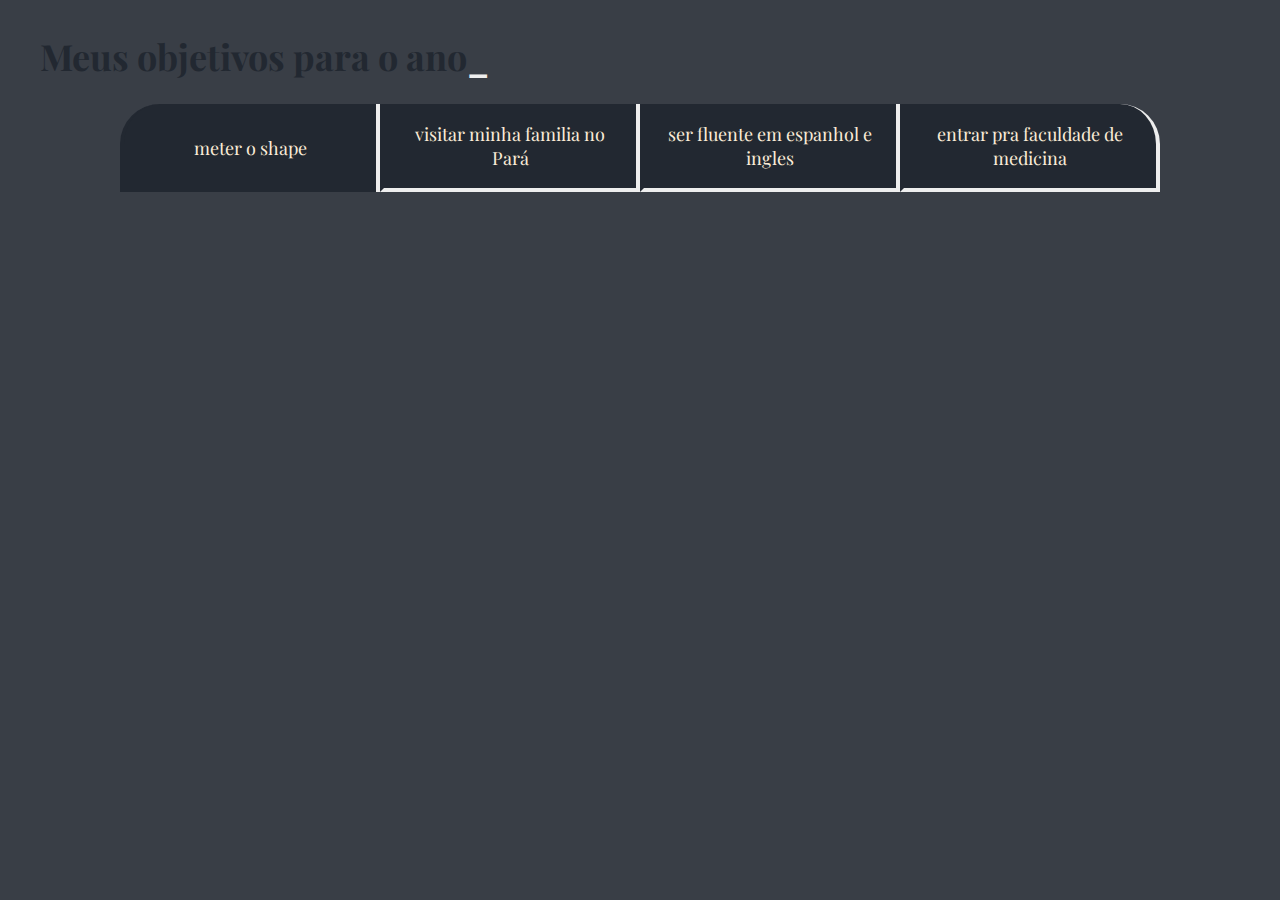
==== index.html @ 51d3b7a7 "05/03 alegri" ====
<!DOCTYPE html>
<html lang="pt-BR"> 
    <head> 
        <meta charset="UTF-8">
        <meta http-equiv="X-UA-Compatible" content="IE=edge">
        <meta name="viewport" content="width=device-width, initial-scale=1.0"> 
        <title>Meus objetivos</title> 
        <link rel="stylesheet" href="style.css">
</head>
 <body>
    <section class="conteudo-principal">
        <h1 class="titulo-principal">Meus objetivos para o ano<span>_</span></h1> 
        <div class="botoes">
            <button class="botao ativo">meter o shape</button>
            <button class="botao">visitar minha familia no Pará</button>
            <button class="botao">ser fluente em espanhol e ingles</button>
            <button class="botao">entrar pra faculdade de medicina</button>
       </div> 
    </section>
 </body> 
 </html>
---- style.css ----
@import url('https://fonts.googleapis.com/css2?family=Open+Sans:ital,wght@0,300..800;1,300..800&family=Playfair+Display:ital,wght@0,400..900;1,400..900&display=swap'); 
     


:root{ 
    --preto: #222831; 
    --cinza: #393E46; 
    --azul: #00ADB5; 
    --branco: #EEEEEE;
    --font-titulo: "Open Sans", sans-serif; 
    --fonte-texto: "Playfair Display", serif; 
} 
body{ 
    background-color: var(--cinza); 
    color: var(--preto);
    font-family: var(--fonte-texto);

}

.conteudo-principal{
    display: flex;
    flex-direction: column;
    justify-content: center;
    align-items: center;
    max-width: 1200px;
    width: 100%;
    margin: 0 auto;
    
}
.titulo-principal{
  text-align:left;
  width: 100%;
  font-size: 36px;
}


.titulo-principal span{
    color: var(--branco);
}
.botao{
  font-family: var(--fonte-texto);
  font-size: 18px;
  background-color: var(--preto);
  color: antiquewhite;
  display:flex;
  justify-content: center;
  align-items: center;
  padding: 1em;
  width: 100%;
  border-bottom: 4px solid var(--branco);
  border-left: 4px solid var(--preto);
  border-right: 4px solid var(--branco);
  border-top: none;

}
.botoes{
    display: block;
}

.botao:first-child{
    border-radius: 40px 40px 0 0;
}

.botao:last-child{
    border-radius: 0 0 40px 40px;
}
 
.ativo{
    background-color: var(--preto);
    border-bottom: var(--preto);
}

@media screen and (min-width: 768px){
    .botoes{
        display: flex;
    }
    .botao:first-child{
        border-radius: 40px 0 0 0;
    }
    .botao:last-child{
       border-radius: 0 40px 0 0;
    }
}
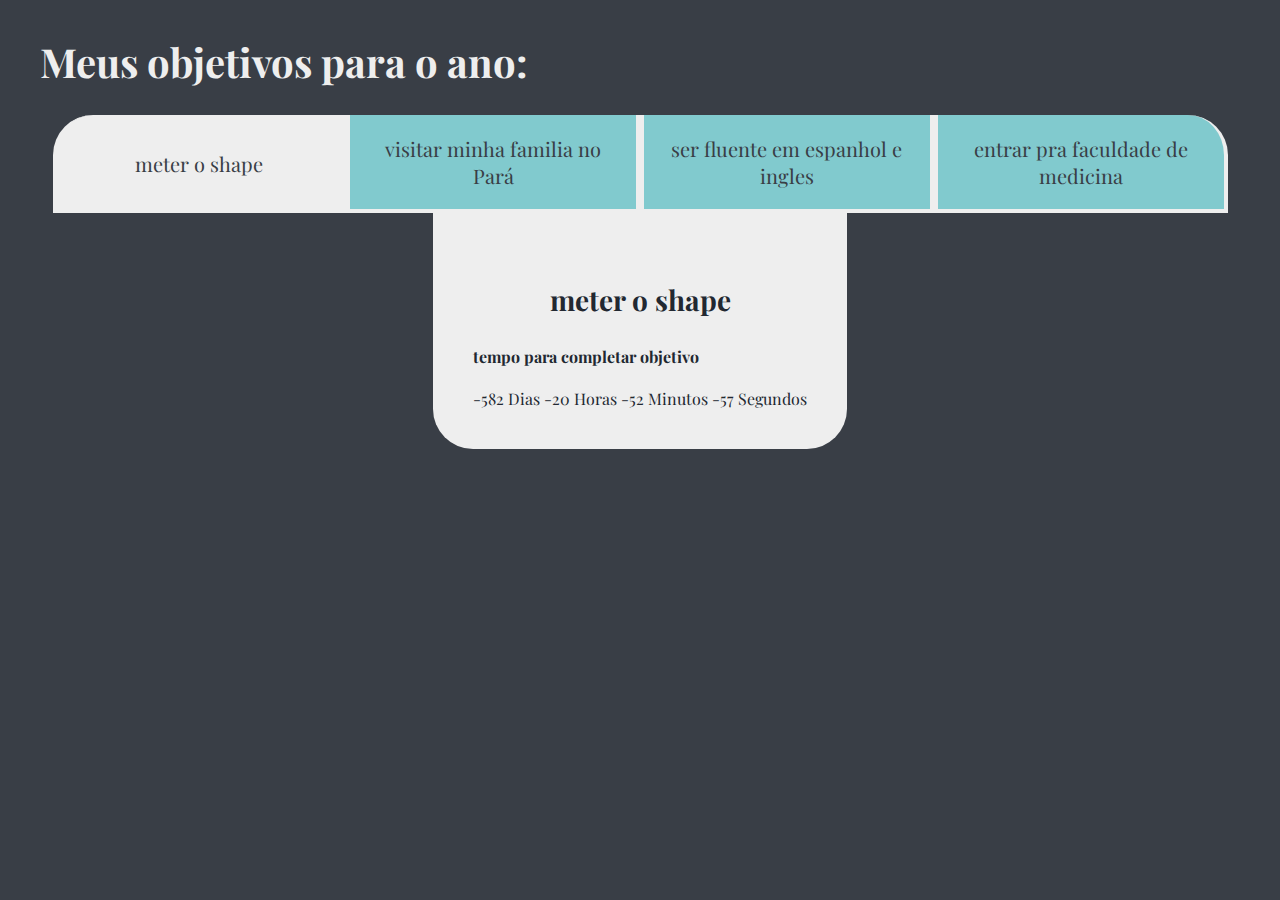
==== commit f4c22693: "08/04" ====
--- a/index.html
+++ b/index.html
@@ -1,21 +1,48 @@
 <!DOCTYPE html>
-<html lang="pt-BR"> 
-    <head> 
-        <meta charset="UTF-8">
-        <meta http-equiv="X-UA-Compatible" content="IE=edge">
-        <meta name="viewport" content="width=device-width, initial-scale=1.0"> 
-        <title>Meus objetivos</title> 
-        <link rel="stylesheet" href="style.css">
+<html lang="pt-BR">
+
+<head>
+    <meta charset="UTF-8">
+    <meta http-equiv="X-UA-Compatible" content="IE=edge">
+    <meta name="viewport" content="width=device-width, initial-scale=1.0">
+    <title>Meus objetivos</title>
+    <link rel="stylesheet" href="style.css">
 </head>
- <body>
+
+<body>
     <section class="conteudo-principal">
-        <h1 class="titulo-principal">Meus objetivos para o ano<span>_</span></h1> 
+        <h1 class="titulo-principal">Meus objetivos para o ano<span>:</span></h1>
         <div class="botoes">
             <button class="botao ativo">meter o shape</button>
             <button class="botao">visitar minha familia no Pará</button>
             <button class="botao">ser fluente em espanhol e ingles</button>
             <button class="botao">entrar pra faculdade de medicina</button>
-       </div> 
+        </div>
+        <div class="abas-textos">
+            <div class="aba-conteudo ativo">
+                <h3 class="aba-conteudo-titulo-principal"> meter o shape </h3>
+                <h4 class="aba-conteudo-titulo-segundario"> tempo para completar objetivo </h4>
+                <div class="contador"></div>
+            </div>
+            <div class="aba-conteudo">
+                <h3 class="aba-conteudo-titulo-principal"> visitar minha familia no Pará </h3>
+                <h4 class="aba-conteudo-titulo-segundario"> tempo para completar objetivo </h4>
+                <div class="contador"></div>
+            </div>
+            <div class="aba-conteudo">
+                <h3 class="aba-conteudo-titulo-principal"> ser fluente em ingles e espanhol </h3>
+                <h4 class="aba-conteudo-titulo-segundario"> tempo para completar objetivo </h4>
+                <div class="contador"></div>
+            </div>
+            <div class="aba-conteudo">
+                <h3 class="aba-conteudo-titulo-principal"> entrar pra faculdade de medicina </h3>
+                <h4 class="aba-conteudo-titulo-segundario"> tempo para completar objetivo </h4>
+                <div class="contador"></div>
+            </div>
     </section>
- </body> 
- </html>
+
+
+    <script src="main.js"></script>
+</body>
+
+</html>--- a/style.css
+++ b/style.css
@@ -5,7 +5,7 @@
 :root{ 
     --preto: #222831; 
     --cinza: #393E46; 
-    --azul: #00ADB5; 
+    --azul: #81cace; 
     --branco: #EEEEEE;
     --font-titulo: "Open Sans", sans-serif; 
     --fonte-texto: "Playfair Display", serif; 
@@ -28,9 +28,10 @@
     
 }
 .titulo-principal{
-  text-align:left;
-  width: 100%;
-  font-size: 36px;
+    color: var(--branco);
+    text-align:left;
+    width: 100%;
+    font-size: 40px;
 }
 
 
@@ -39,16 +40,16 @@
 }
 .botao{
   font-family: var(--fonte-texto);
-  font-size: 18px;
-  background-color: var(--preto);
-  color: antiquewhite;
+  font-size: 20px;
+  background-color: var(--azul);
+  color: var(--cinza);
   display:flex;
   justify-content: center;
   align-items: center;
   padding: 1em;
   width: 100%;
   border-bottom: 4px solid var(--branco);
-  border-left: 4px solid var(--preto);
+  border-left: 4px solid var(--branco);
   border-right: 4px solid var(--branco);
   border-top: none;
 
@@ -64,11 +65,38 @@
 .botao:last-child{
     border-radius: 0 0 40px 40px;
 }
- 
-.ativo{
-    background-color: var(--preto);
+
+.botao.ativo{
+    background-color: var(--branco);
     border-bottom: var(--preto);
 }
+
+.abas-textos{
+    background-color: var(--branco);
+    padding: 40px;
+    border-radius: 0 0 40px 40px;
+}
+ 
+.aba-conteudo.ativo{
+    display:  block;
+
+}
+
+.aba-conteudo{
+    display: none;
+}
+
+.aba-conteudo-titulo-principal{
+    font-size: 28px;
+    text-align: center;
+}
+
+.aba-conteudo-titulo-secundario{
+    text-align: center;
+    color: var(--preto);
+}
+
+
 
 @media screen and (min-width: 768px){
     .botoes{
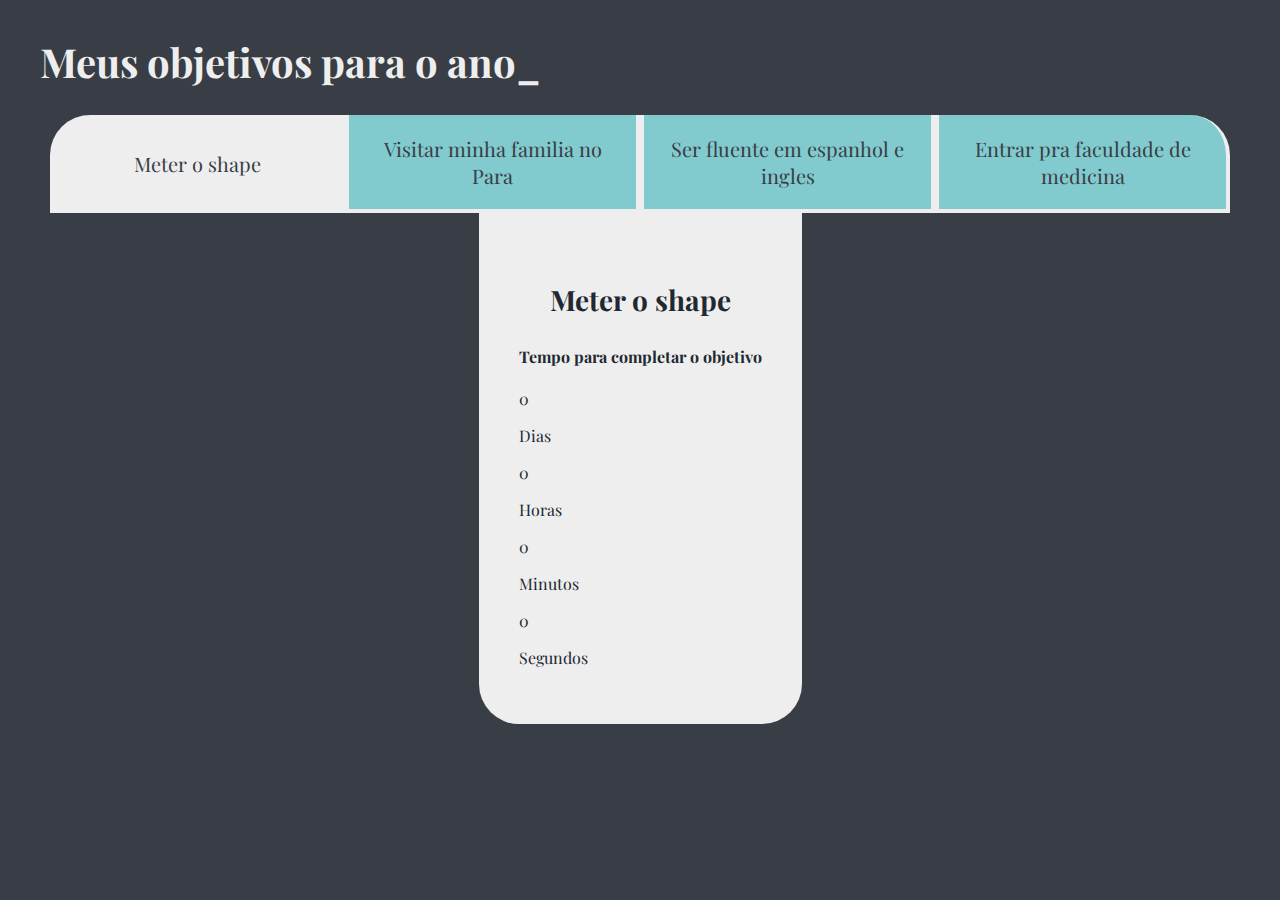
==== commit e9a6e7ad: "Add files via upload" ====
--- a/index.html
+++ b/index.html
@@ -1,5 +1,5 @@
 <!DOCTYPE html>
-<html lang="pt-BR">
+<html lang="pt-br">
 
 <head>
     <meta charset="UTF-8">
@@ -11,36 +11,104 @@
 
 <body>
     <section class="conteudo-principal">
-        <h1 class="titulo-principal">Meus objetivos para o ano<span>:</span></h1>
+        <h1 class="titulo-principal">Meus objetivos para o ano<span>_</span></h1>
         <div class="botoes">
-            <button class="botao ativo">meter o shape</button>
-            <button class="botao">visitar minha familia no Pará</button>
-            <button class="botao">ser fluente em espanhol e ingles</button>
-            <button class="botao">entrar pra faculdade de medicina</button>
+            <button class="botao ativo"> Meter o shape </button>
+            <button class="botao"> Visitar minha familia no Para </button>
+            <button class="botao"> Ser fluente em espanhol e ingles </button>
+            <button class="botao"> Entrar pra faculdade de medicina</button>
         </div>
         <div class="abas-textos">
             <div class="aba-conteudo ativo">
-                <h3 class="aba-conteudo-titulo-principal"> meter o shape </h3>
-                <h4 class="aba-conteudo-titulo-segundario"> tempo para completar objetivo </h4>
-                <div class="contador"></div>
+                <h3 class="aba-conteudo-titulo-principal"> Meter o shape </h3>
+                <h4 class="aba-conteudo-titulo-secundario"> Tempo para completar o objetivo </h4>
+                <div class="contador">
+                    <div class="contador-digito">
+                        <p class="contador-digito-numero" id="dias0"> 7 </p>
+                        <p class="contador-digito-texto"> Dias </p>
+                    </div>
+                    <div class="contador-digito">
+                        <p class="contador-digito-numero" id="horas0"> 12 </p>
+                        <p class="contador-digito-texto"> Horas </p>
+                    </div>
+                    <div class="contador-digito">
+                        <p class="contador-digito-numero" id="min0"> 17 </p>
+                        <p class="contador-digito-texto"> Minutos </p>
+                    </div>
+                    <div class="contador-digito">
+                        <p class="contador-digito-numero" id="segs0"> 56 </p>
+                        <p class="contador-digito-texto"> Segundos </p>
+                    </div>
+                </div>
             </div>
             <div class="aba-conteudo">
-                <h3 class="aba-conteudo-titulo-principal"> visitar minha familia no Pará </h3>
-                <h4 class="aba-conteudo-titulo-segundario"> tempo para completar objetivo </h4>
-                <div class="contador"></div>
+                <h3 class="aba-conteudo-titulo-principal"> Estudar apostila 2 do mestrado </h3>
+                <h4 class="aba-conteudo-titulo-secundario"> Tempo para completar o objetivo </h4>
+                <div class="contador">
+                    <div class="contador-digito">
+                        <p class="contador-digito-numero" id="dias1"> 7 </p>
+                        <p class="contador-digito-texto"> Dias </p>
+                    </div>
+                    <div class="contador-digito">
+                        <p class="contador-digito-numero" id="horas1"> 12 </p>
+                        <p class="contador-digito-texto"> Horas </p>
+                    </div>
+                    <div class="contador-digito">
+                        <p class="contador-digito-numero" id="min1"> 17 </p>
+                        <p class="contador-digito-texto"> Minutos </p>
+                    </div>
+                    <div class="contador-digito">
+                        <p class="contador-digito-numero" id="segs1"> 56 </p>
+                        <p class="contador-digito-texto"> Segundos </p>
+                    </div>
+                </div>
             </div>
             <div class="aba-conteudo">
-                <h3 class="aba-conteudo-titulo-principal"> ser fluente em ingles e espanhol </h3>
-                <h4 class="aba-conteudo-titulo-segundario"> tempo para completar objetivo </h4>
-                <div class="contador"></div>
+                <h3 class="aba-conteudo-titulo-principal">Aprender forró</h3>
+                <h4 class="aba-conteudo-titulo-secundario"> Tempo para completar o objetivo </h4>
+                <div class="contador">
+                    <div class="contador-digito">
+                        <p class="contador-digito-numero" id="dias2"> 7 </p>
+                        <p class="contador-digito-texto"> Dias </p>
+                    </div>
+                    <div class="contador-digito">
+                        <p class="contador-digito-numero" id="horas2"> 12 </p>
+                        <p class="contador-digito-texto"> Horas </p>
+                    </div>
+                    <div class="contador-digito">
+                        <p class="contador-digito-numero" id="min2"> 17 </p>
+                        <p class="contador-digito-texto"> Minutos </p>
+                    </div>
+                    <div class="contador-digito">
+                        <p class="contador-digito-numero" id="segs2"> 56 </p>
+                        <p class="contador-digito-texto"> Segundos </p>
+                    </div>
+                </div>
             </div>
             <div class="aba-conteudo">
-                <h3 class="aba-conteudo-titulo-principal"> entrar pra faculdade de medicina </h3>
-                <h4 class="aba-conteudo-titulo-segundario"> tempo para completar objetivo </h4>
-                <div class="contador"></div>
+                <h3 class="aba-conteudo-titulo-principal"> Viajar para Chapada dos Veadeiros</h3>
+                <h4 class="aba-conteudo-titulo-secundario"> Tempo para completar o objetivo </h4>
+                <div class="contador">
+                    <div class="contador-digito">
+                        <p class="contador-digito-numero" id="dias3"> 7 </p>
+                        <p class="contador-digito-texto"> Dias </p>
+                    </div>
+                    <div class="contador-digito">
+                        <p class="contador-digito-numero" id="horas3"> 12 </p>
+                        <p class="contador-digito-texto"> Horas </p>
+                    </div>
+                    <div class="contador-digito">
+                        <p class="contador-digito-numero" id="min3"> 17 </p>
+                        <p class="contador-digito-texto"> Minutos </p>
+                    </div>
+                    <div class="contador-digito">
+                        <p class="contador-digito-numero" id="segs3"> 56 </p>
+                        <p class="contador-digito-texto"> Segundos </p>
+                    </div>
+                </div>
             </div>
+        </div>
     </section>
-
 
     <script src="main.js"></script>
 </body>
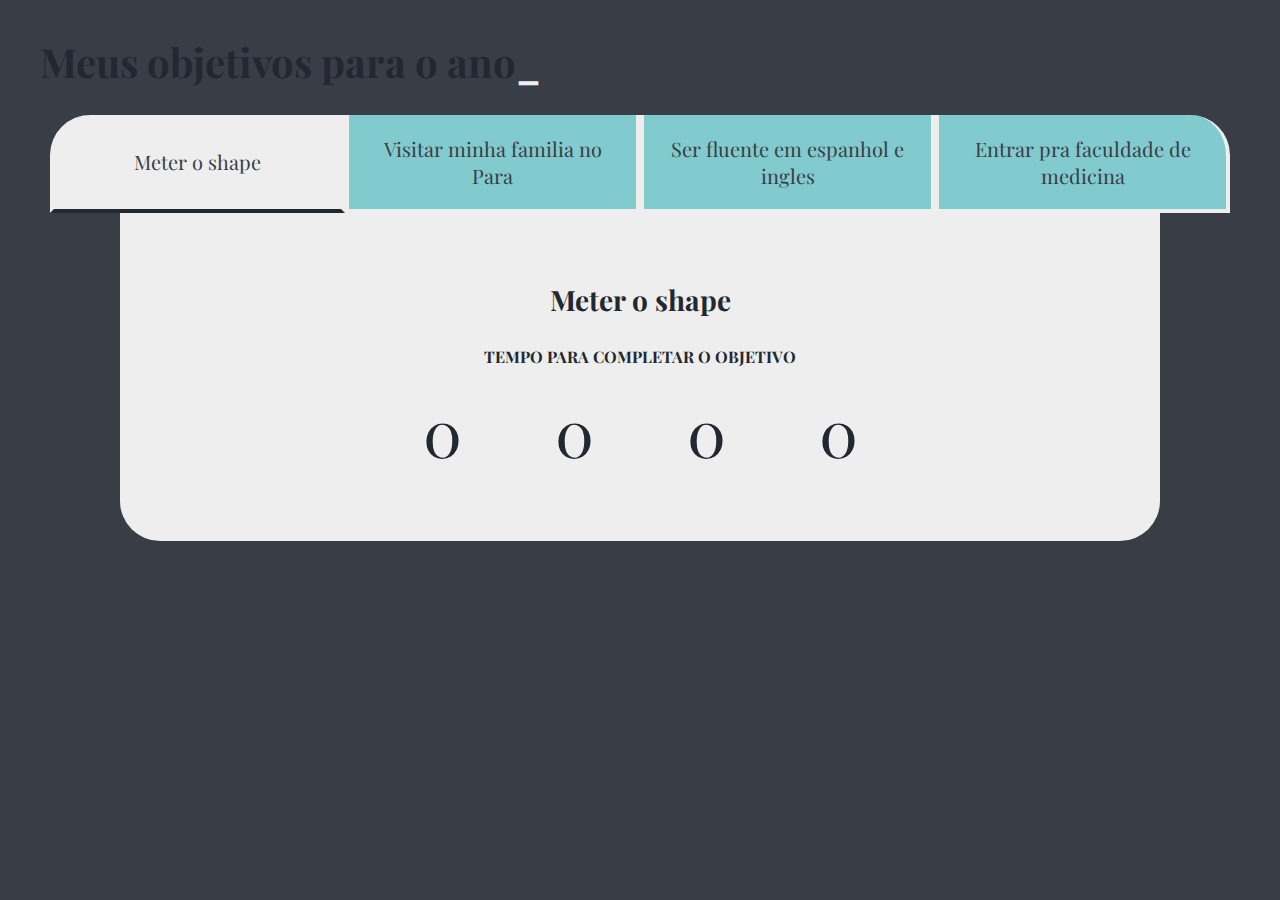
==== commit bf8ccf84: "Add files via upload" ====
--- a/index.html
+++ b/index.html
@@ -42,7 +42,7 @@
                 </div>
             </div>
             <div class="aba-conteudo">
-                <h3 class="aba-conteudo-titulo-principal"> Estudar apostila 2 do mestrado </h3>
+                <h3 class="aba-conteudo-titulo-principal"> Visitar minha familia no Para </h3>
                 <h4 class="aba-conteudo-titulo-secundario"> Tempo para completar o objetivo </h4>
                 <div class="contador">
                     <div class="contador-digito">
@@ -64,7 +64,7 @@
                 </div>
             </div>
             <div class="aba-conteudo">
-                <h3 class="aba-conteudo-titulo-principal">Aprender forró</h3>
+                <h3 class="aba-conteudo-titulo-principal"> Ser fluente em espanhol e ingles</h3>
                 <h4 class="aba-conteudo-titulo-secundario"> Tempo para completar o objetivo </h4>
                 <div class="contador">
                     <div class="contador-digito">
@@ -86,7 +86,7 @@
                 </div>
             </div>
             <div class="aba-conteudo">
-                <h3 class="aba-conteudo-titulo-principal"> Viajar para Chapada dos Veadeiros</h3>
+                <h3 class="aba-conteudo-titulo-principal"> Entrar para a Faculdade de Medicina</h3>
                 <h4 class="aba-conteudo-titulo-secundario"> Tempo para completar o objetivo </h4>
                 <div class="contador">
                     <div class="contador-digito">
--- a/style.css
+++ b/style.css
@@ -28,7 +28,7 @@
     
 }
 .titulo-principal{
-    color: var(--branco);
+   
     text-align:left;
     width: 100%;
     font-size: 40px;
@@ -68,13 +68,14 @@
 
 .botao.ativo{
     background-color: var(--branco);
-    border-bottom: var(--preto);
+    border-bottom: 4px solid var(--preto)
 }
 
 .abas-textos{
     background-color: var(--branco);
     padding: 40px;
     border-radius: 0 0 40px 40px;
+    width: 80%;
 }
  
 .aba-conteudo.ativo{
@@ -94,9 +95,31 @@
 .aba-conteudo-titulo-secundario{
     text-align: center;
     color: var(--preto);
+    text-transform: uppercase;
 }
 
+.contador{
+    display: flex;
+    justify-content: center;
+    flex-wrap: wrap;
+}
 
+.contador-digito{
+    padding: 0 16px;
+    text-align: center;
+    min-width: 100px;
+}
+
+.contador-digito-numero{
+    font-size: 65px;
+    margin: 0;
+}
+
+.contador-digito-texto{
+    color: var(--branco);
+    font-size: 20px;
+    margin: 0;
+}
 
 @media screen and (min-width: 768px){
     .botoes{
